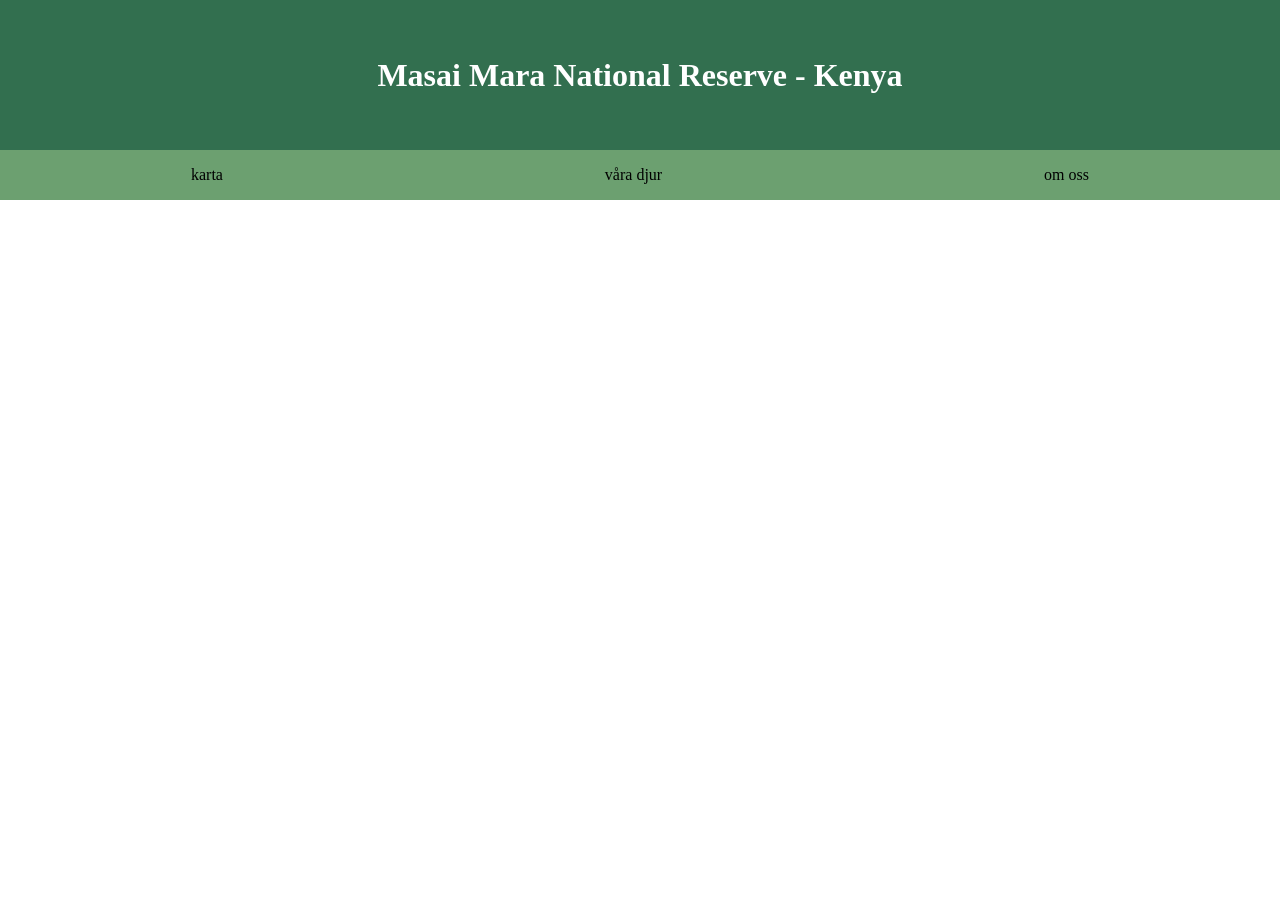
==== index.html @ 08b48253 "V. 10 Jag har lagt in lite boxar" ====
<!DOCTYPE html>
<html lang="en">
<head>
  <meta charset="UTF-8">
  <meta name="viewport" content="width=device-width, initial-scale=1.0">
  <link rel="stylesheet" href="css/style.css">
  <title> djur</title>
</head>
<body>
  <header>
    <h1>Masai Mara National Reserve - Kenya</h1>
  </header>
  <nav>
    <p>karta</p>
    <p>våra djur</p>
    <p>om oss</p>
  </nav>
  <main class="top main">

  </main>
  <main class="bottom main">

  </main>
  <footer>
    <p><footer></footer></p>
  </footer>

  
</body>
</html>
---- css/style.css ----
body{
    margin: 0;
}
header{
    height: 150px;
    background-color: rgb(50, 111, 79);
    display:flex;
    justify-content: center;
    align-items: center;
    color:white;
}
nav{
    height: 50px;
    background-color: rgb(108, 160, 112);
    display:flex;
    justify-content: space-around;
}
.top main{
    height: 80vh;
    width: 80%;
    margin:auto;
    background-color:rgb(234, 234, 234);
}
.bottom main{
    height:60vh;
    width: 80%;
    margin:auto;
    background-color: rgb(234, 234, 234);
}
footer{
    height: 50px;
}
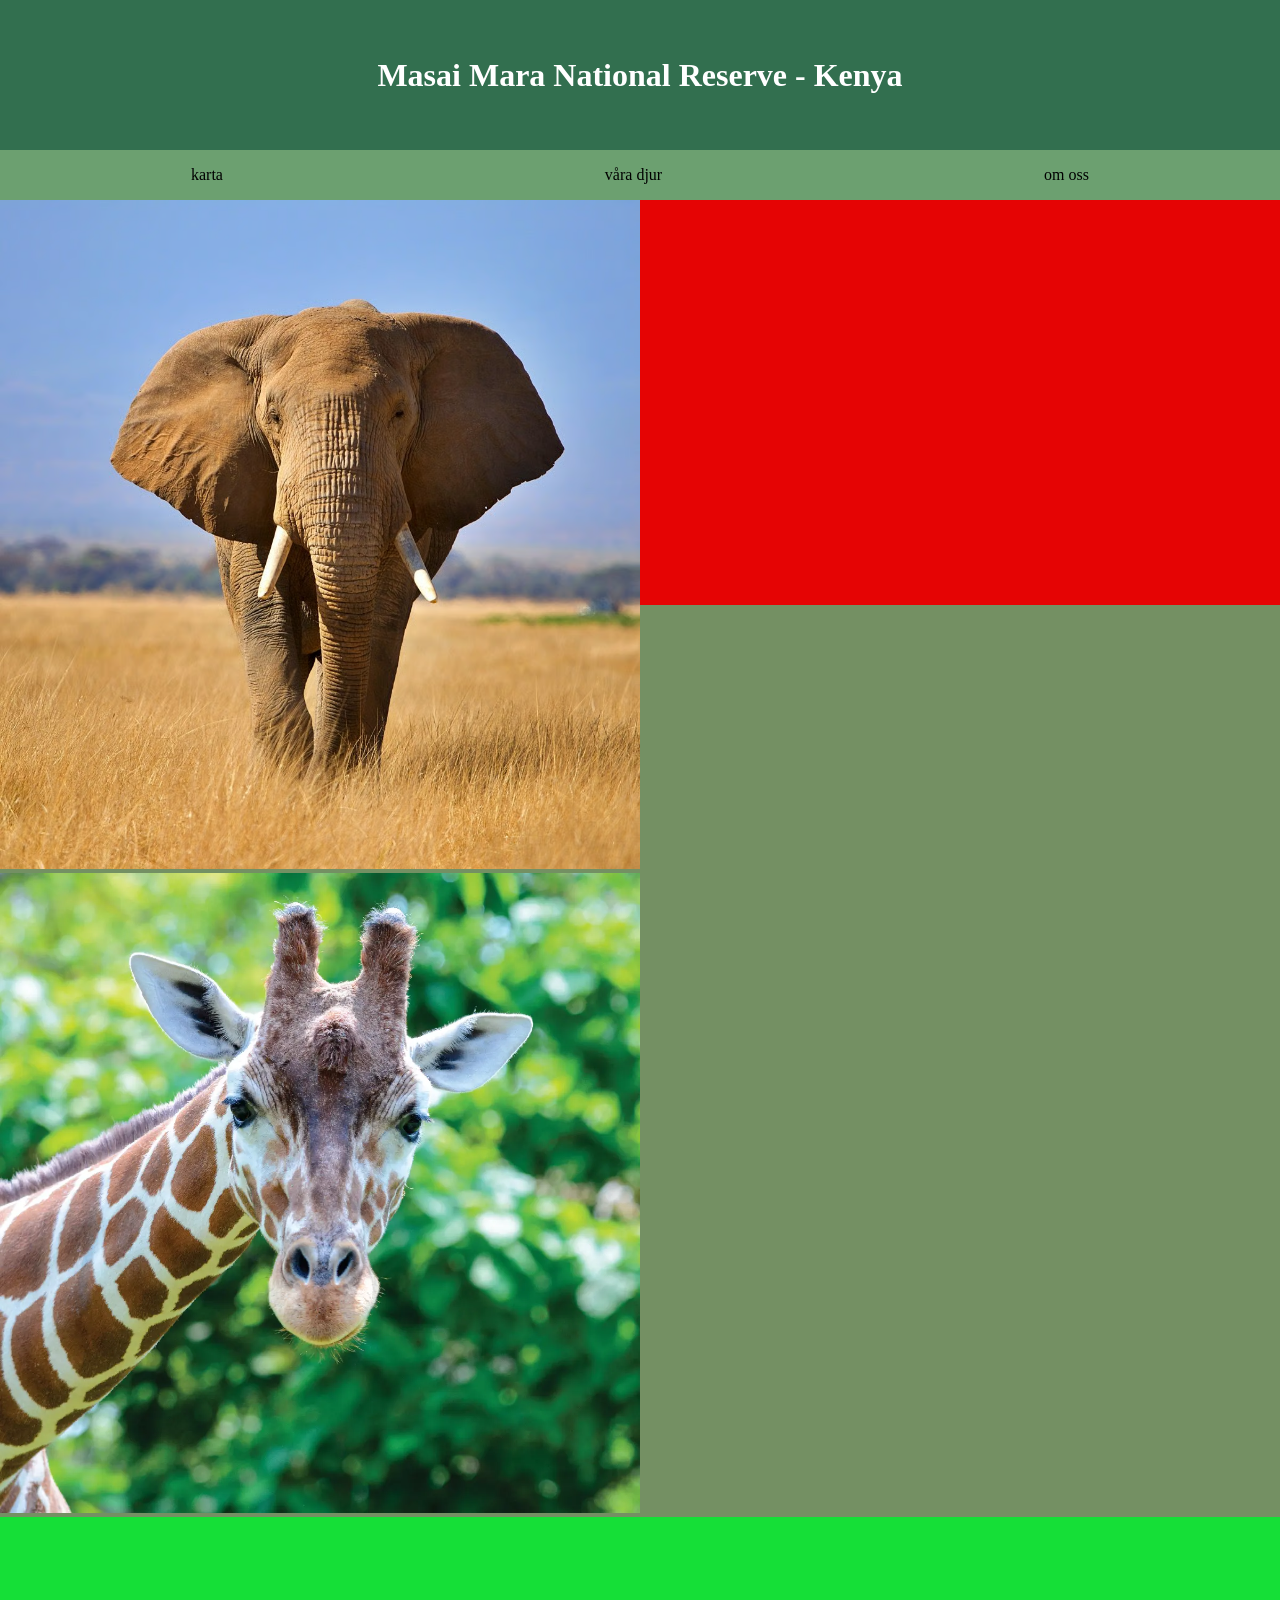
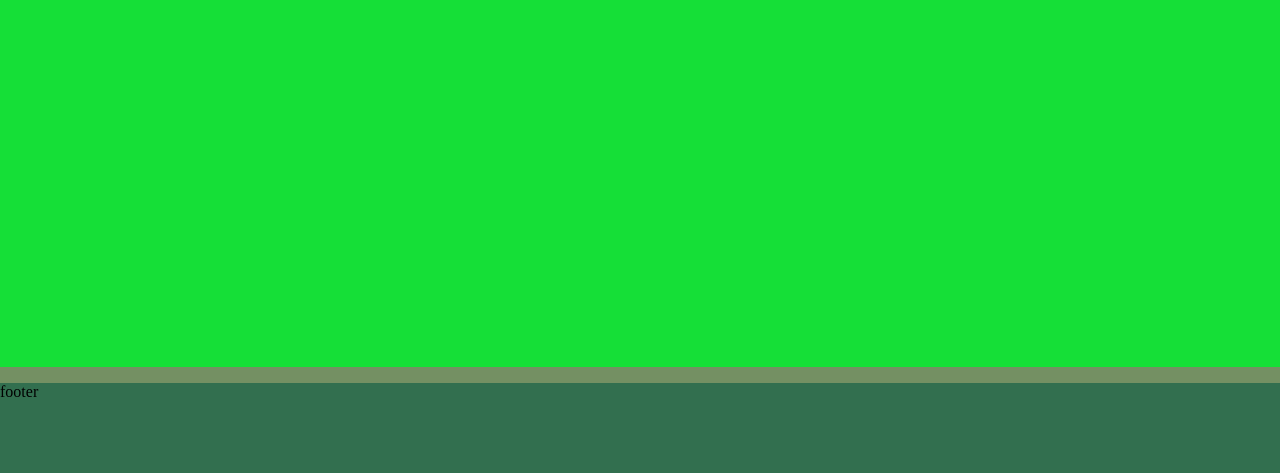
==== commit a473530e: "V.11 Jag har lagt till två bilder" ====
--- a/index.html
+++ b/index.html
@@ -15,14 +15,15 @@
     <p>våra djur</p>
     <p>om oss</p>
   </nav>
-  <main class="top main">
-
+  <main class="TopMain">
+<img src="img/elephant.avif" alt="bild på en elefant">
+<img src="img/giraffe.webp" alt="bild på en giraffe"
   </main>
-  <main class="bottom main">
+  <main class="BottomMain">
 
   </main>
   <footer>
-    <p><footer></footer></p>
+    <p>footer</p>
   </footer>
 
   
--- a/css/style.css
+++ b/css/style.css
@@ -1,5 +1,6 @@
 body{
     margin: 0;
+    background-color: rgb(116, 144, 99);
 }
 header{
     height: 150px;
@@ -15,18 +16,25 @@
     display:flex;
     justify-content: space-around;
 }
-.top main{
-    height: 80vh;
-    width: 80%;
+.TopMain{
+    height: 45vh;
+    width: 100%;
     margin:auto;
-    background-color:rgb(234, 234, 234);
+    background-color:rgb(229, 4, 4);
+
 }
-.bottom main{
-    height:60vh;
-    width: 80%;
+img{
+    width:50%;
+    min-height: 100%;
+}
+
+.BottomMain{
+    height:50vh;
+    width: 100%;
     margin:auto;
-    background-color: rgb(234, 234, 234);
+    background-color: rgb(21, 223, 55);
 }
 footer{
-    height: 50px;
+    height: 10vh;
+    background-color: rgb(50, 111, 79);
 }
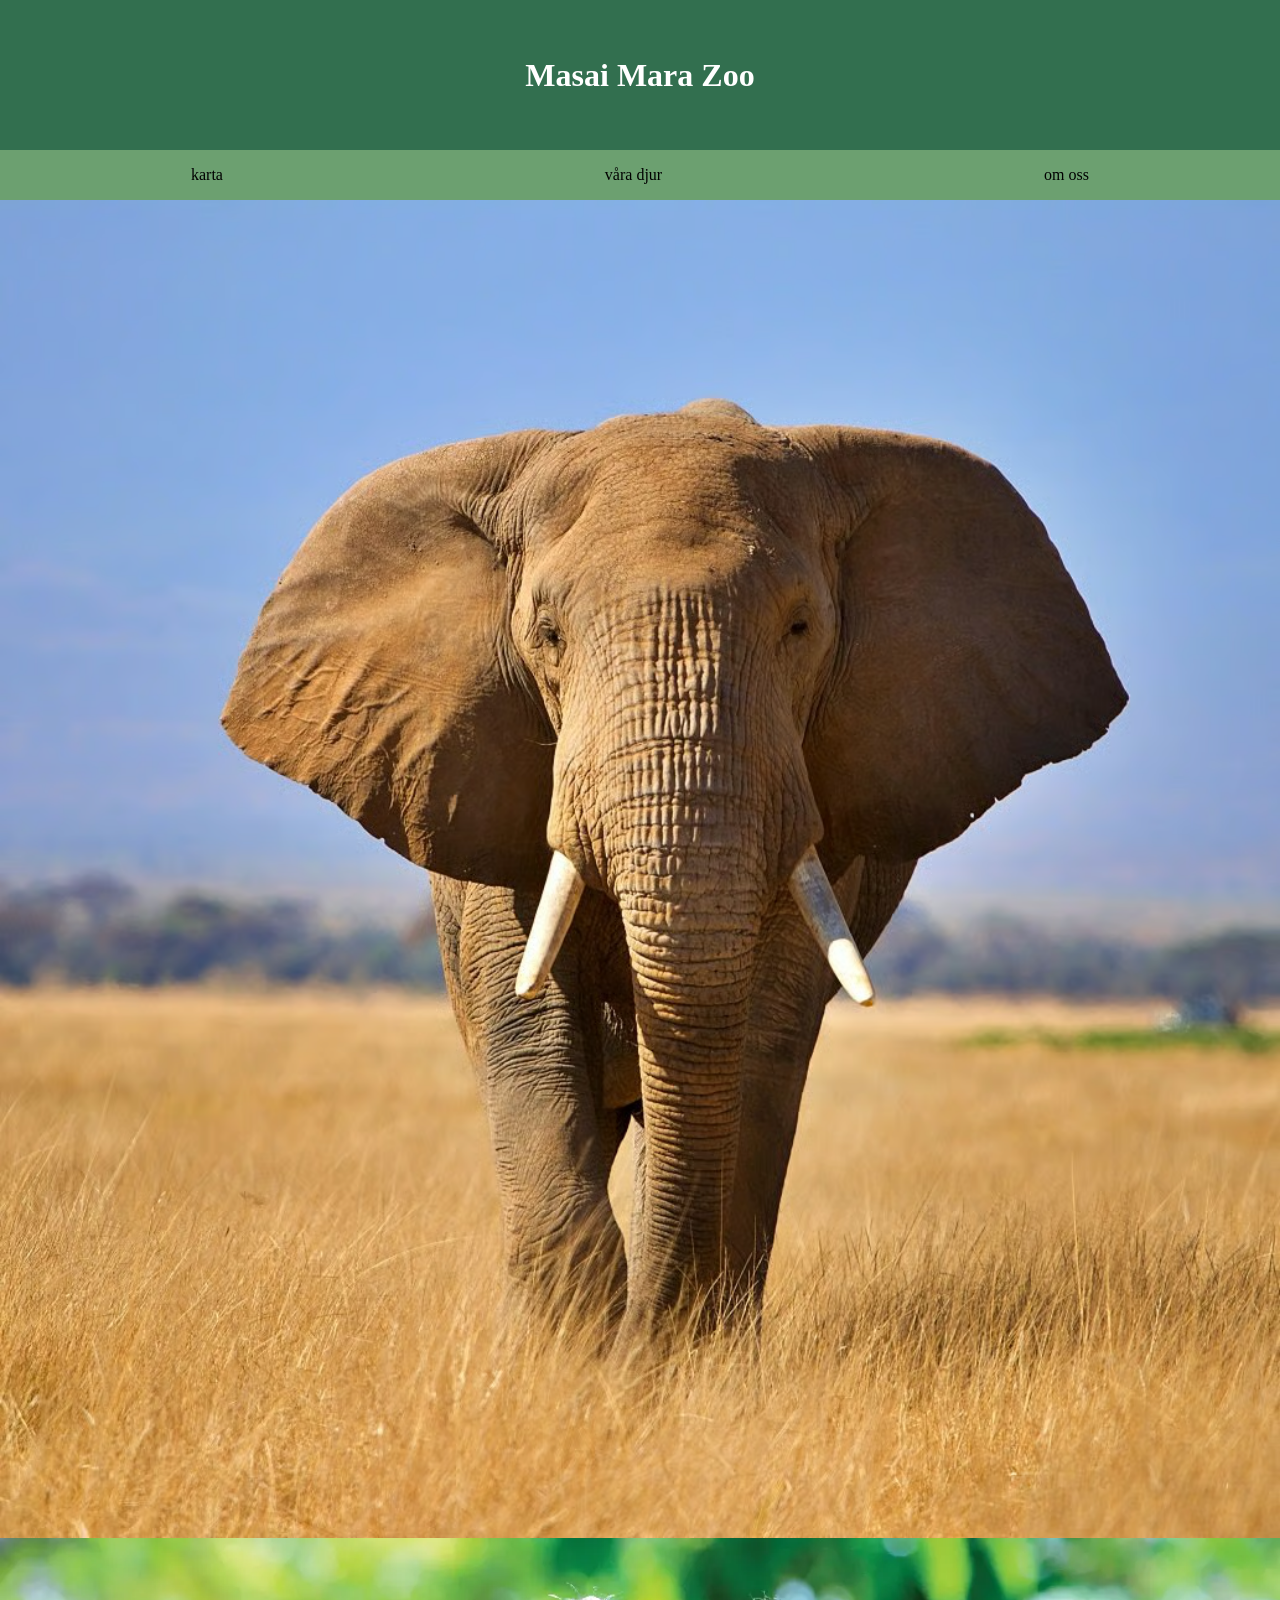
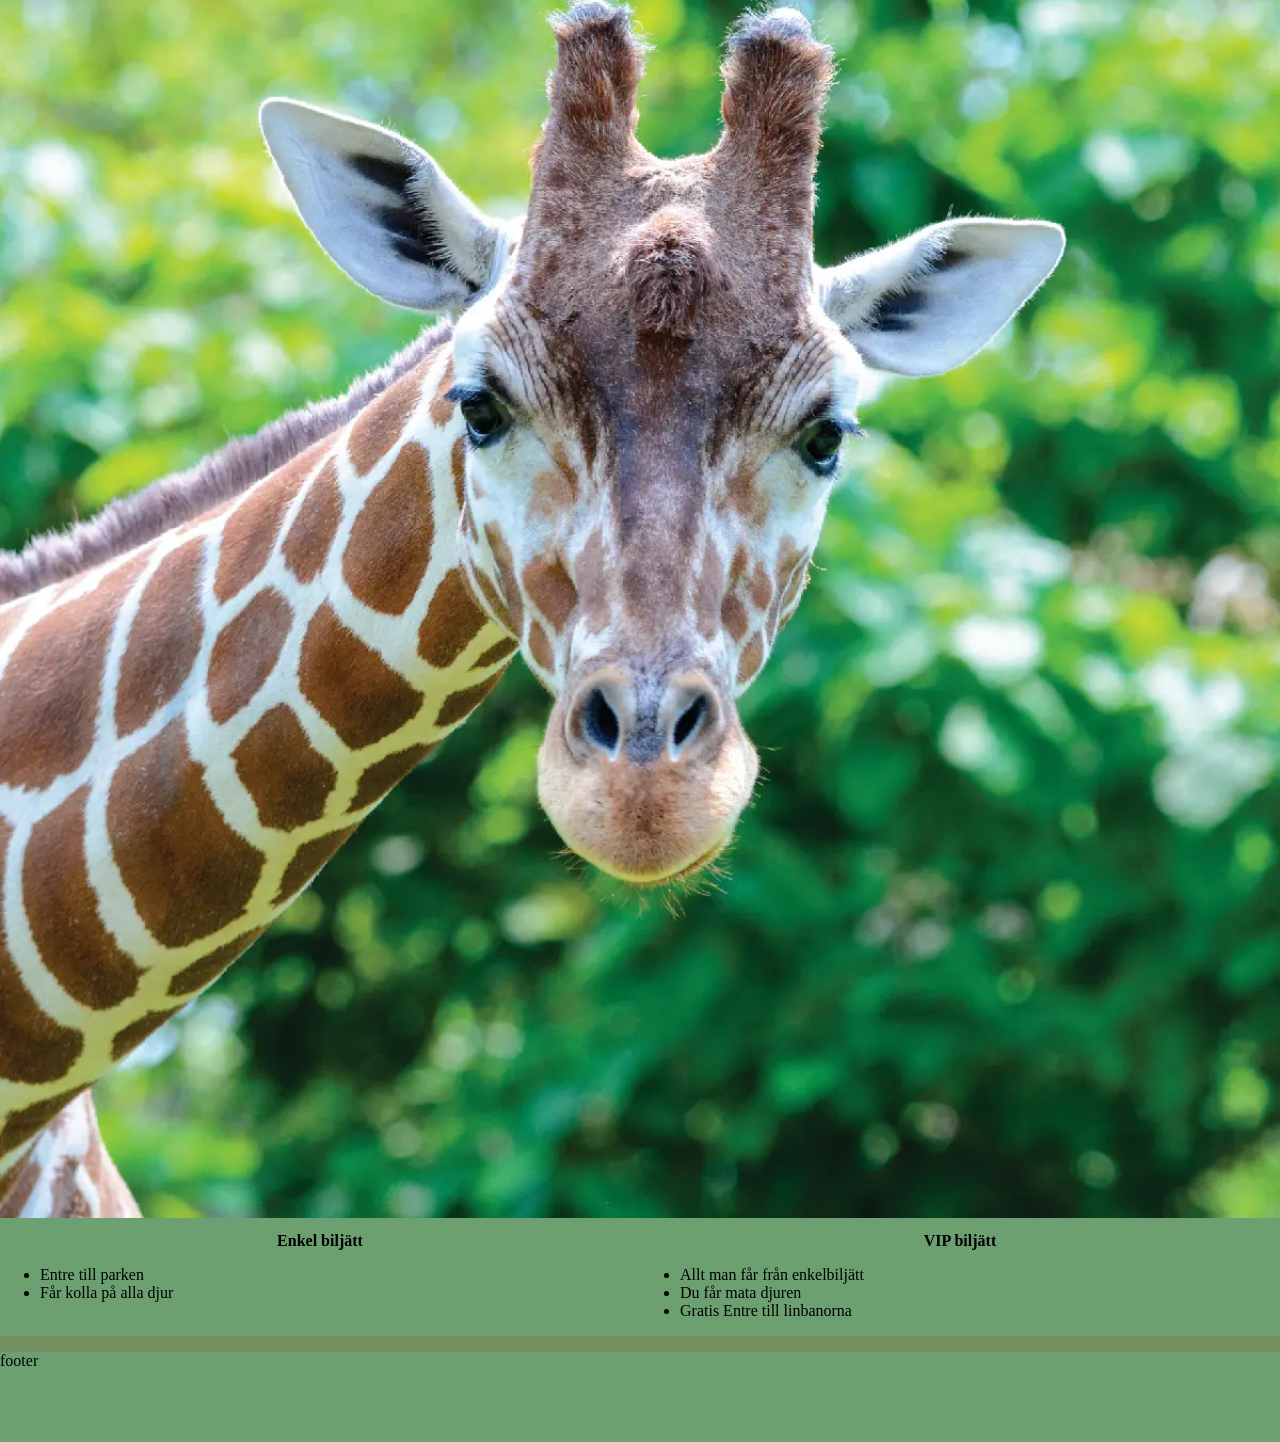
==== commit 1938da93: "V.12 Ordnat bildern och påbörjat med att lägg till info om 2 biljätter" ====
--- a/index.html
+++ b/index.html
@@ -8,7 +8,7 @@
 </head>
 <body>
   <header>
-    <h1>Masai Mara National Reserve - Kenya</h1>
+    <h1>Masai Mara Zoo</h1>
   </header>
   <nav>
     <p>karta</p>
@@ -17,9 +17,24 @@
   </nav>
   <main class="TopMain">
 <img src="img/elephant.avif" alt="bild på en elefant">
-<img src="img/giraffe.webp" alt="bild på en giraffe"
+<img src="img/giraffe.webp" alt="bild på en giraffe">
   </main>
   <main class="BottomMain">
+    <article class="ac1">
+      <h2>Enkel biljätt</h2>
+      <ul>
+        <li>Entre till parken</li>
+        <li>Får kolla på alla djur</li>
+      </ul>
+    </article>
+    <article class="ac2">
+      <h2>VIP biljätt</h2>
+      <ul>
+        <li>Allt man får från enkelbiljätt</li>
+        <li>Du får mata djuren</li>
+        <li>Gratis Entre till linbanorna</li>
+      </ul>
+    </article>
 
   </main>
   <footer>
--- a/css/style.css
+++ b/css/style.css
@@ -17,24 +17,38 @@
     justify-content: space-around;
 }
 .TopMain{
-    height: 45vh;
+    height: auto;
     width: 100%;
     margin:auto;
-    background-color:rgb(229, 4, 4);
+    background-color:rgb(56, 122, 50);
 
 }
 img{
-    width:50%;
-    min-height: 100%;
+    display: block;
+    width:100%;
+    /* height: 100%; */
+    object-fit: cover;
+    object-position: center;
+    
 }
 
 .BottomMain{
-    height:50vh;
+    height:auto;
     width: 100%;
     margin:auto;
-    background-color: rgb(21, 223, 55);
+    background-color:  rgb(108, 160, 112);
+    display: grid;
+    grid-template-columns:
+    1fr 1fr ;
+}
+.BottomMain h2{
+    font-size: medium;
+    text-align: center;
+}
+.bottommain li{
+    font-size: xx-small;
 }
 footer{
     height: 10vh;
-    background-color: rgb(50, 111, 79);
+    background-color: rgb(108, 160, 112);
 }
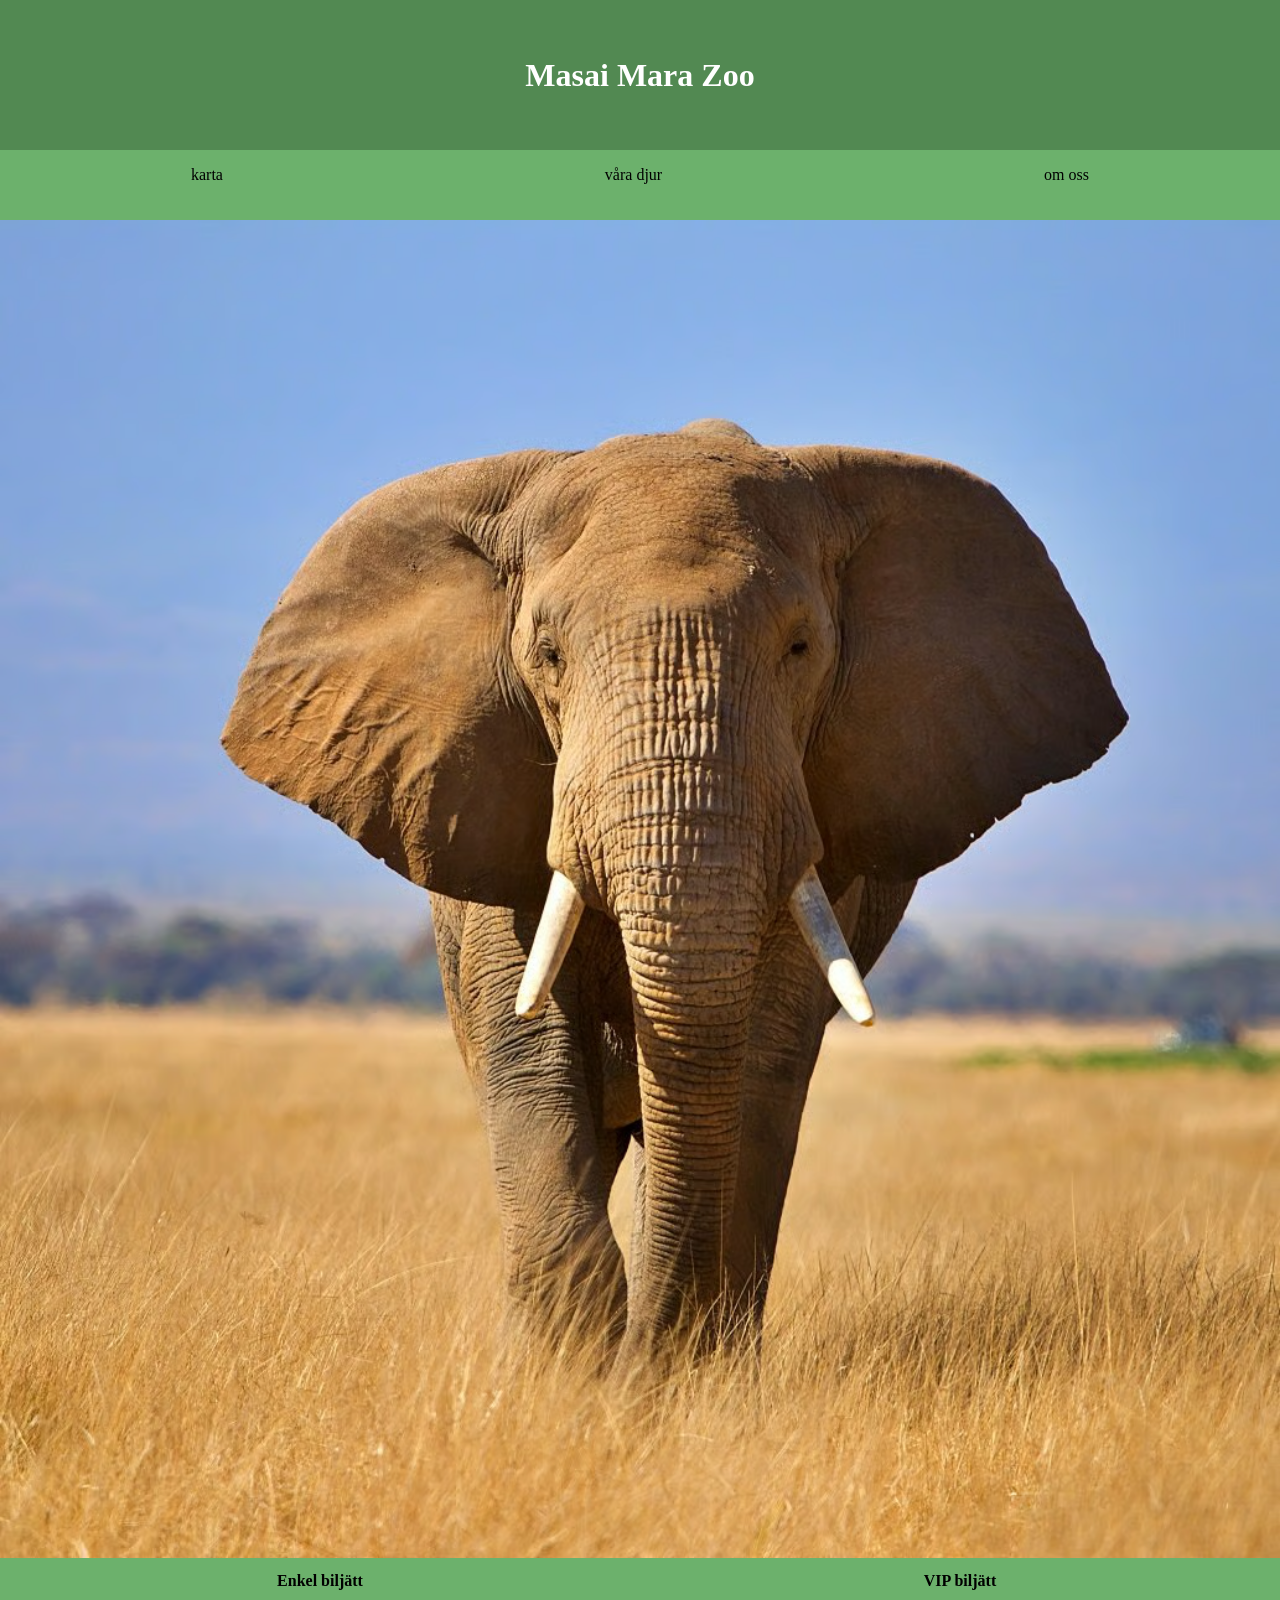
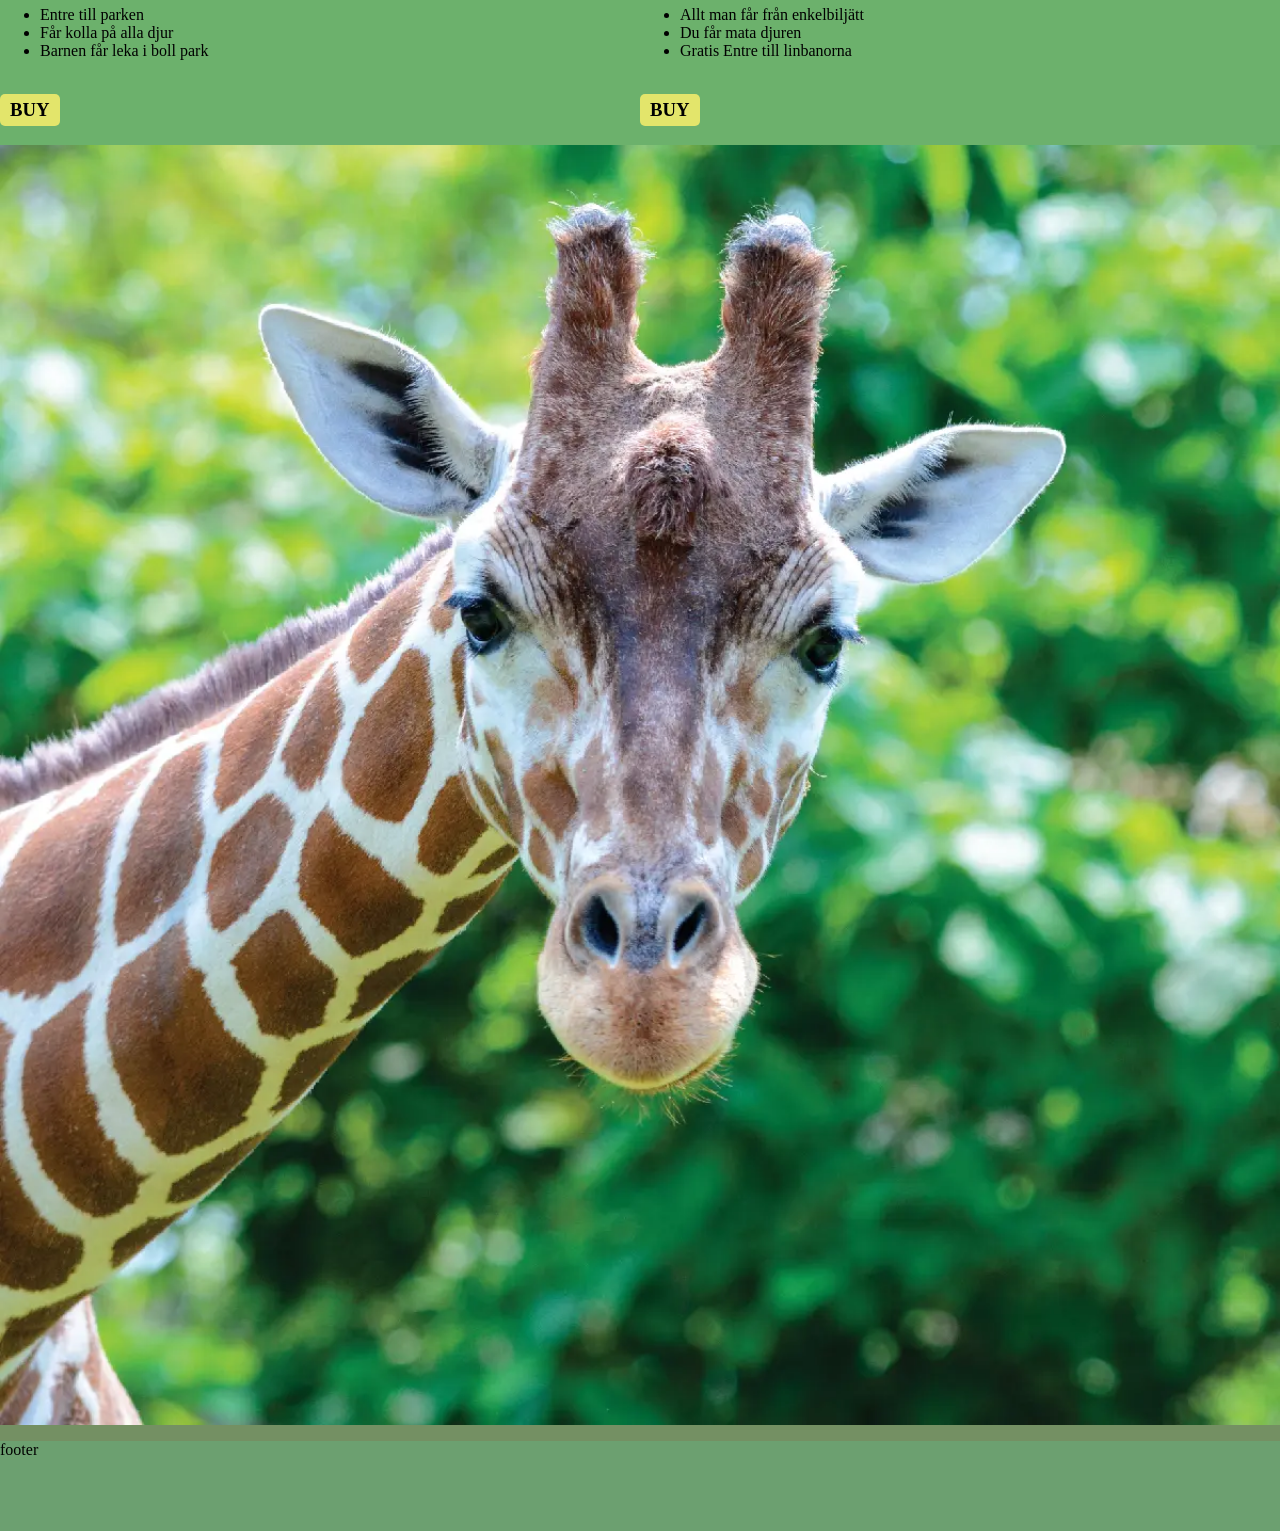
==== commit 44462d2d: "V.13 Jag gjorde lite av kanappar" ====
--- a/index.html
+++ b/index.html
@@ -17,15 +17,16 @@
   </nav>
   <main class="TopMain">
 <img src="img/elephant.avif" alt="bild på en elefant">
-<img src="img/giraffe.webp" alt="bild på en giraffe">
   </main>
-  <main class="BottomMain">
+    <main class="BottomMain">
     <article class="ac1">
       <h2>Enkel biljätt</h2>
       <ul>
         <li>Entre till parken</li>
         <li>Får kolla på alla djur</li>
+        <li>Barnen får leka i boll park</li>
       </ul>
+      <h3>BUY</h3>
     </article>
     <article class="ac2">
       <h2>VIP biljätt</h2>
@@ -34,9 +35,13 @@
         <li>Du får mata djuren</li>
         <li>Gratis Entre till linbanorna</li>
       </ul>
+      <h3 class="buy1">BUY</h3>
     </article>
+</main>
+  <main class="MiddleMain">
+    <img src="img/giraffe.webp" alt="bild på en giraffe">
+  </main>
 
-  </main>
   <footer>
     <p>footer</p>
   </footer>
--- a/css/style.css
+++ b/css/style.css
@@ -4,17 +4,18 @@
 }
 header{
     height: 150px;
-    background-color: rgb(50, 111, 79);
+    background-color: rgb(82, 137, 82);
     display:flex;
     justify-content: center;
     align-items: center;
     color:white;
 }
 nav{
-    height: 50px;
-    background-color: rgb(108, 160, 112);
+    height: 70px;
+    background-color: rgb(108, 177, 108);
     display:flex;
     justify-content: space-around;
+    text-align: center;
 }
 .TopMain{
     height: auto;
@@ -41,6 +42,20 @@
     grid-template-columns:
     1fr 1fr ;
 }
+.ac1{
+    background-color:rgb(108, 177, 108);
+}
+.ac2{
+    background-color: rgb(108, 177, 108);
+}
+h3{
+    justify-items: center;
+    display:inline-block;
+    padding: 5px 10px; 
+    background-color: rgb(227, 229, 107);
+    border-radius: 5px;
+}
+
 .BottomMain h2{
     font-size: medium;
     text-align: center;
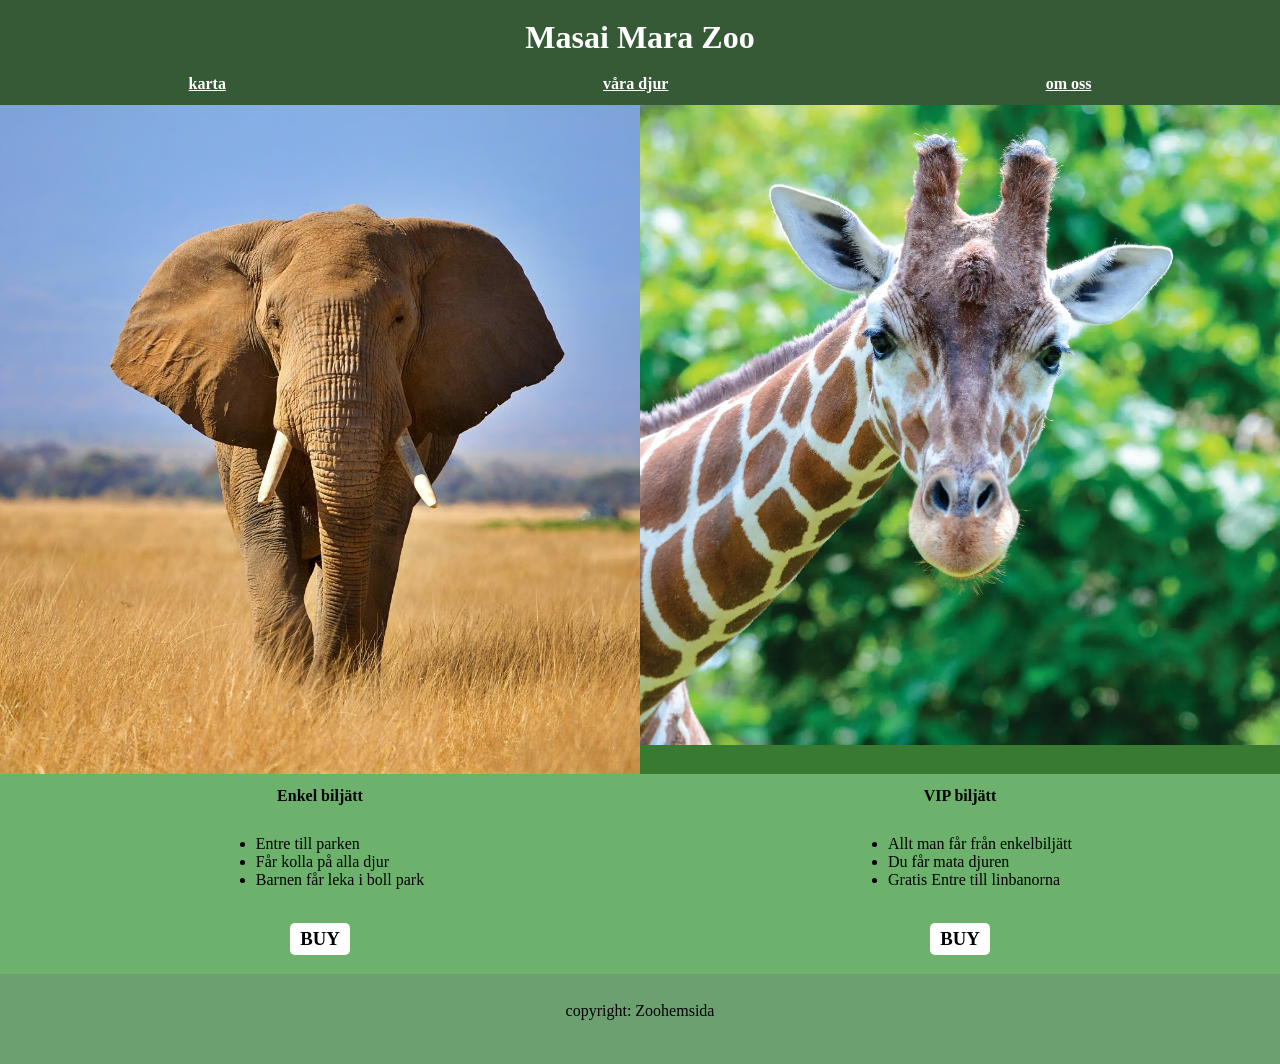
==== commit 76b39010: "V.19 Gjorde klart hemsidan" ====
--- a/index.html
+++ b/index.html
@@ -11,12 +11,13 @@
     <h1>Masai Mara Zoo</h1>
   </header>
   <nav>
-    <p>karta</p>
-    <p>våra djur</p>
-    <p>om oss</p>
+    <a href="#">karta</a>
+    <a href="djur.html">våra djur</a>
+    <a href="#">om oss</a> 
   </nav>
   <main class="TopMain">
 <img src="img/elephant.avif" alt="bild på en elefant">
+ <img src="img/giraffe.webp" alt="bild på en giraffe">
   </main>
     <main class="BottomMain">
     <article class="ac1">
@@ -38,12 +39,9 @@
       <h3 class="buy1">BUY</h3>
     </article>
 </main>
-  <main class="MiddleMain">
-    <img src="img/giraffe.webp" alt="bild på en giraffe">
-  </main>
 
   <footer>
-    <p>footer</p>
+    <p>copyright: Zoohemsida</p>
   </footer>
 
   
--- a/css/style.css
+++ b/css/style.css
@@ -3,34 +3,56 @@
     background-color: rgb(116, 144, 99);
 }
 header{
-    height: 150px;
-    background-color: rgb(82, 137, 82);
+    height: 75px;
+    background-color: rgb(54,89,54);
     display:flex;
     justify-content: center;
     align-items: center;
     color:white;
+    color: white;
 }
 nav{
-    height: 70px;
-    background-color: rgb(108, 177, 108);
+    height: 30px;
+    background-color: rgb(54,89,54);
     display:flex;
     justify-content: space-around;
     text-align: center;
+    color:white;
+    font-weight:bolder;
+}
+
+nav a{
+    color:white;
+}
+nav a:hover{
+    color:rgb(0, 0, 0);
+}
+nav a:active{
+    color:white;
+}
+section{
+    height: 100px;
+    justify-content:center;
+    align-items:center;
+    display:flex;
+    color:rgb(0, 0, 0);
+    background-color:rgb(133, 188, 133);
 }
 .TopMain{
     height: auto;
     width: 100%;
     margin:auto;
     background-color:rgb(56, 122, 50);
+    display: grid;
+    grid-template-columns: 1fr 1fr;
 
 }
 img{
     display: block;
     width:100%;
     /* height: 100%; */
-    object-fit: cover;
+    object-fit: cover;  
     object-position: center;
-    
 }
 
 .BottomMain{
@@ -42,6 +64,12 @@
     grid-template-columns:
     1fr 1fr ;
 }
+.ac1,.ac2{
+display:flex;
+align-items: center;
+flex-direction: column;
+
+}
 .ac1{
     background-color:rgb(108, 177, 108);
 }
@@ -52,7 +80,7 @@
     justify-items: center;
     display:inline-block;
     padding: 5px 10px; 
-    background-color: rgb(227, 229, 107);
+    background-color: rgb(255, 255, 255);
     border-radius: 5px;
 }
 
@@ -64,6 +92,29 @@
     font-size: xx-small;
 }
 footer{
+    display:flex;
     height: 10vh;
     background-color: rgb(108, 160, 112);
+    justify-content:center;
+    align-items:center;
+}
+footer p{
+    margin-top:0;
+}
+.djurmain{
+    display:grid;
+    grid-template-columns:1fr 1fr 1fr;
+    grid-template-rows: 1fr 1fr;
+    /* grid-template-columns:repeat(3,1fr) */
+
+}
+
+
+.djurmain section{
+    display:block;
+    height:auto;
+    
+}
+.djurmain img{
+    max-height: 450px;
 }
